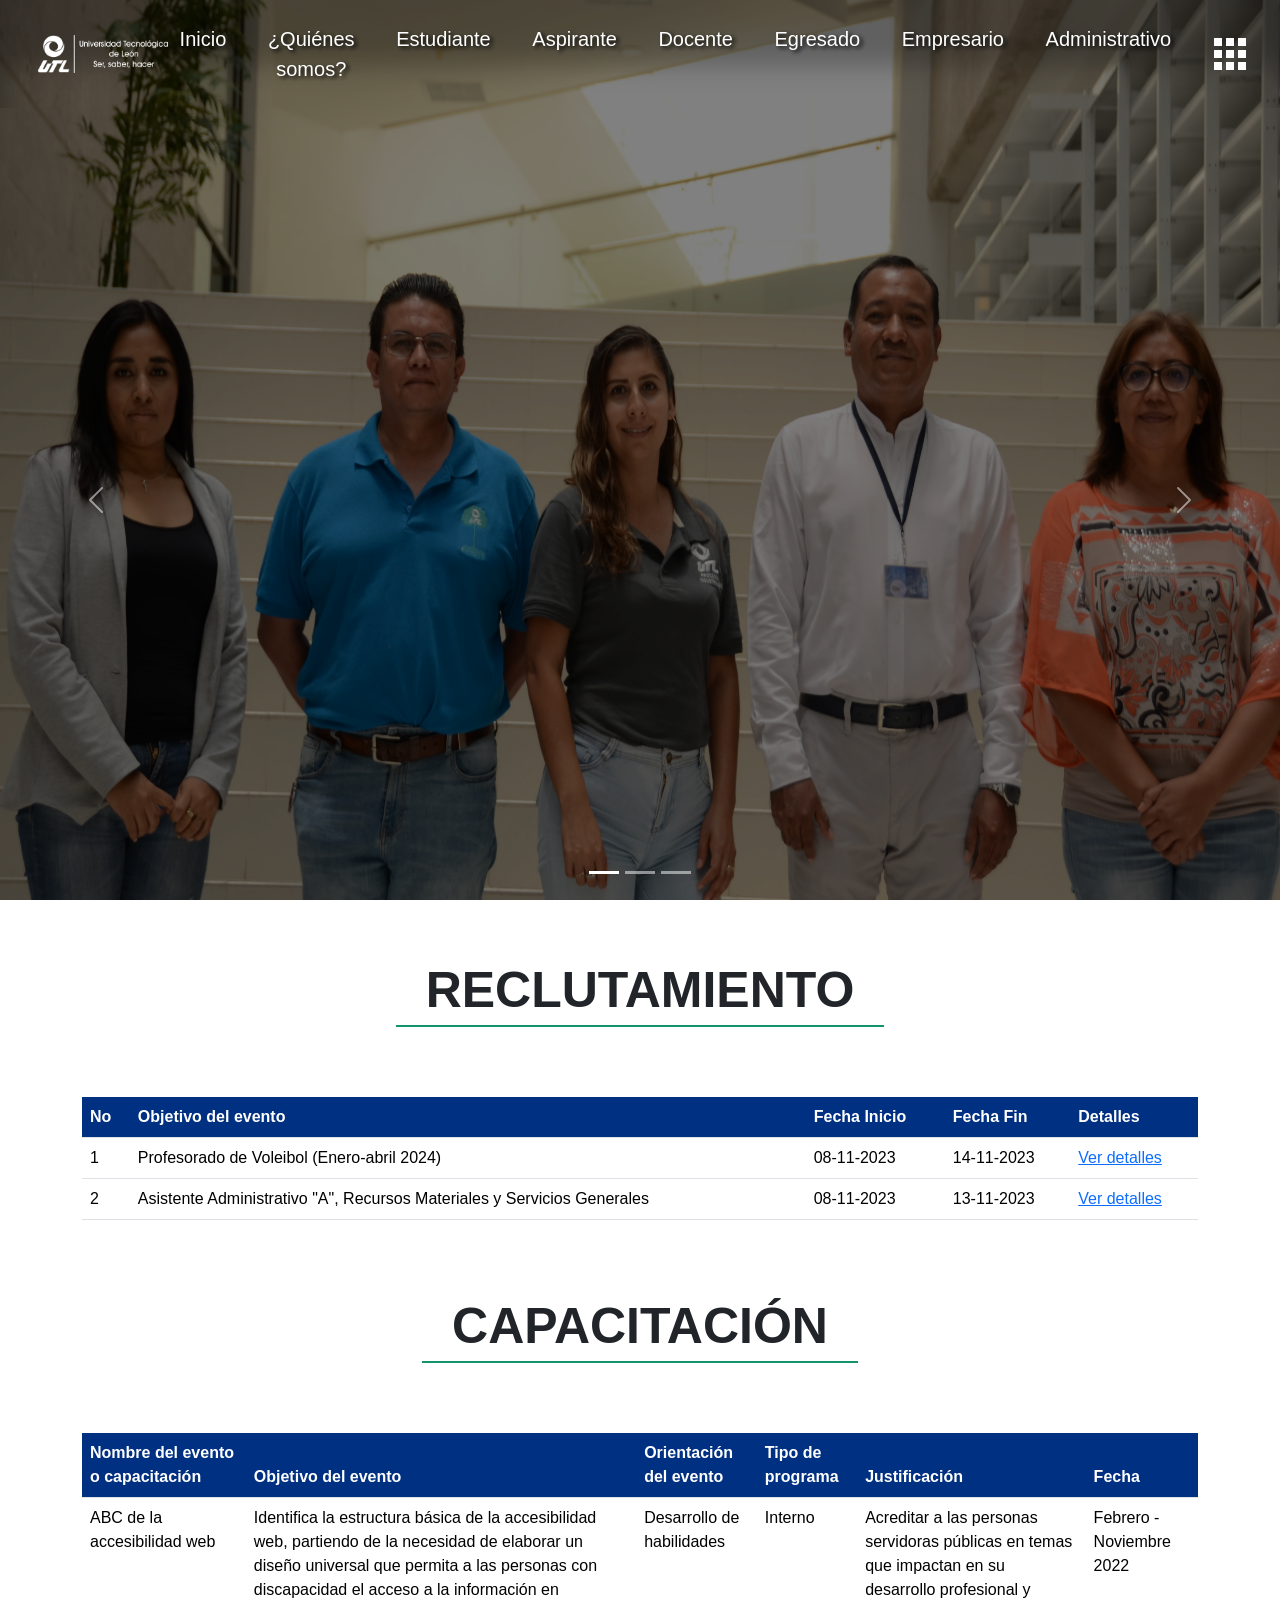
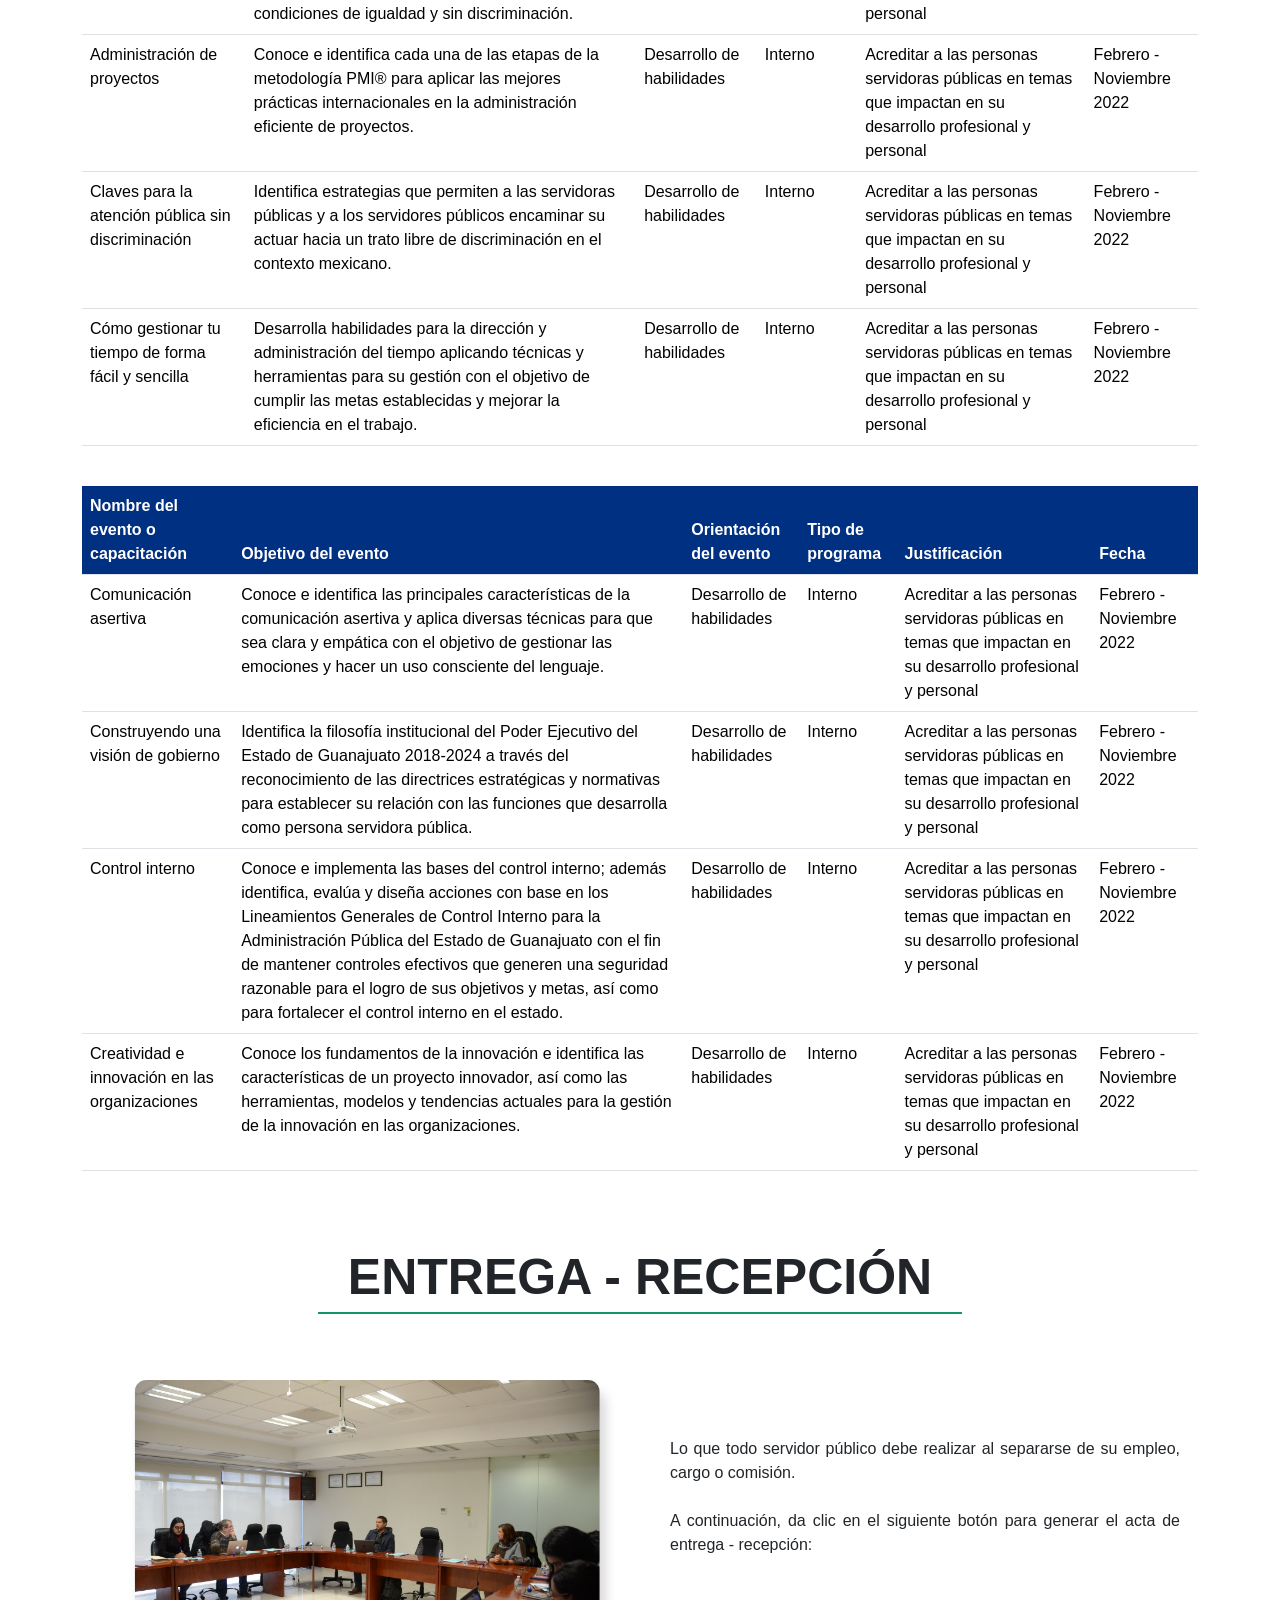
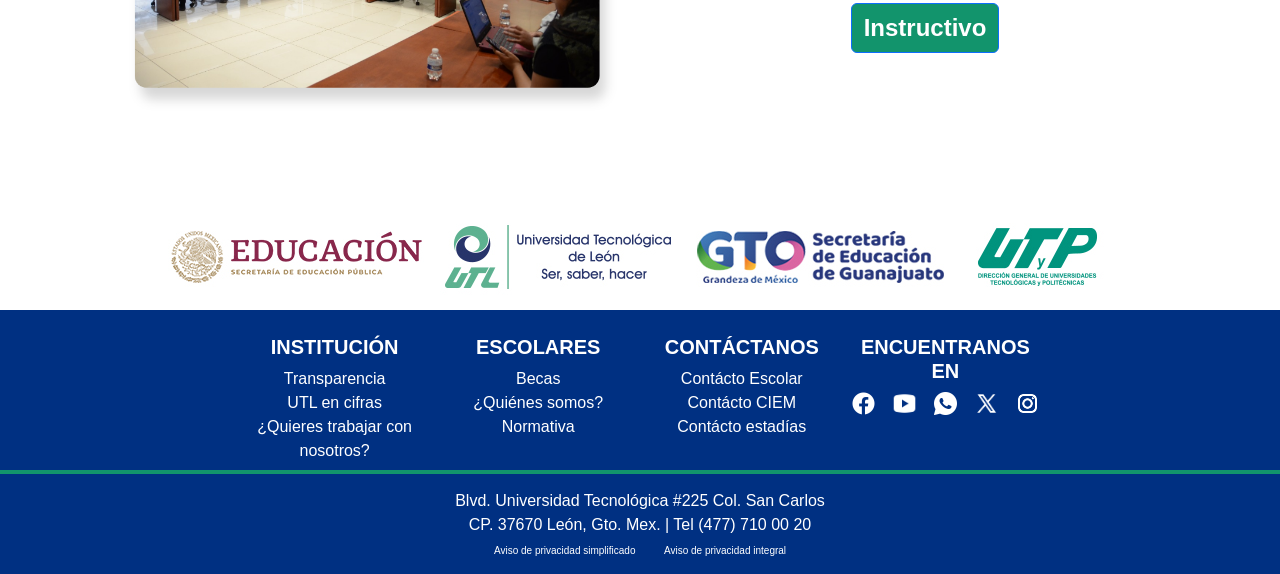
==== pg-administrativo.html @ fa39c4d0 "Primer commit para actualizar proyecto" ====
<!DOCTYPE html>
<html data-bs-theme="light" lang="es-mx">

<head>
    <meta charset="utf-8">
    <meta name="viewport" content="width=device-width, initial-scale=1.0, shrink-to-fit=no">
    <title>Administrativo</title>
    <link rel="icon" type="image/jpeg" sizes="16x16" href="assets/img/favicon.jpg">
    <link rel="stylesheet" href="assets/bootstrap/css/bootstrap.min.css">
    <link rel="stylesheet" href="assets/css/-Filterable-Cards--Filterable-Cards.css">
    <link rel="stylesheet" href="assets/css/3-Columns-Info-Icons.css">
    <link rel="stylesheet" href="assets/css/bs-theme-overrides.css">
    <link rel="stylesheet" href="assets/css/Container.css">
    <link rel="stylesheet" href="assets/css/Features-Image-icons.css">
    <link rel="stylesheet" href="assets/css/Features-Image-images.css">
    <link rel="stylesheet" href="assets/css/index.css">
</head>

<body>
    <nav id="right-menu-nav" class="right-menu-nav is-active" style="right: -226px;">
        <div class="scroll-parent">
            <div class="scroll-container" data-lenis-prevent>
                <div class="container-subtitle">
                    <p id="subtitle" class="subtitle">Admin</p>
                </div>
                <nav class="anchors-table" role="navigation">
                    <ul>
                        <li class="anchors-table-item anchors-table-item-passive">
                            <div class="anchors-table-item-icon">
                                <a class="link-icon" href="#reclutamiento-section"></a>
                            </div>
                            <div class="anchors-table-item-title">
                                <p class="anchors-table-item-title-p">
                                    <a href="#reclutamiento-section" class="anchors-table-item-title-p-a">Reclutamiento</a>
                                </p>
                            </div>
                        </li>
                        <div class="line-break-item"></div>
                        <li class="anchors-table-item anchors-table-item-passive">
                            <div class="anchors-table-item-icon">
                                <a class="link-icon" href="#capacitacion-section"></a>
                            </div>
                            <div class="anchors-table-item-title">
                                <p class="anchors-table-item-title-p">
                                    <a href="#capacitacion-section" class="anchors-table-item-title-p-a">Capacitación</a>
                                </p>
                            </div>
                        </li>
                        <div class="line-break-item"></div>
                        <li class="anchors-table-item anchors-table-item-passive">
                            <div class="anchors-table-item-icon">
                                <a class="link-icon" href="#entrega-section"></a>
                            </div>
                            <div class="anchors-table-item-title">
                                <p class="anchors-table-item-title-p">
                                    <a href="#entrega-section" class="anchors-table-item-title-p-a">Entrega - Recepción</a>
                                </p>
                            </div>
                        </li>
                    </ul>
                </nav>
            </div>
        </div>
    </nav>
    <div id="sideBar">
        <div id="sidebar-container">
            <div class="title-sidebar">
                <span>Ir hacia</span>
                <button type="button" class="btn-apps-close" id="btn-close-apps" onclick="mostrarSideBar()">x</button>
            </div>
            <div class="title-category">
                <span>Alumnos</span>
            </div>
                <div class="categories">
                    <a href="https://sito.utleon.edu.mx/" target="_blank">
                        <div class="app-container">
                            <img src="assets/img/sito-icon-student.png" alt="Icon" width="20" height="20">
                            <p>SITO</p>
                        </div>
                    </a>
                    <a href="http://www.bibliotecaecest.mx/" target="_blank">
                        <div class="app-container">
                            <img src="assets/img/book-icon.png" alt="Icon" width="20" height="20">
                            <p>Biblioteca</p>
                        </div>
                    </a>
                    <a href="https://aulaut.utleon.edu.mx/" target="_blank">
                        <div class="app-container">
                            <img src="assets/img/classroom-icon.png" alt="Icon" width="20" height="20">
                            <p>Aula Virtual</p>
                        </div>
                    </a>
                    <a href="https://outlook.office365.com/mail/" target="_blank">
                        <div class="app-container">
                            <img src="assets/img/email-icon.png" alt="Icon" width="20" height="20">
                            <p>Correo electrónico</p>
                        </div>
                    </a>
                </div>
            <div class="title-category">
                <span>Profesores y Administrativos</span>
            </div>
                <div class="categories">
                    <a href="https://sito.utleon.edu.mx/" target="_blank">
                        <div class="app-container">
                            <img src="assets/img/sito-icon-teacher.png" alt="Icon" width="20" height="20">
                            <p>SITO</p>
                        </div> 
                    </a>
                    <a href="http://sgi.utleon.edu.mx/" target="_blank">
                        <div class="app-container">
                            <img src="assets/img/SGI-icon.png" alt="Icon" width="20" height="20">
                            <p>SGI</p>
                        </div>
                    </a>
                    <a href="http://zammad.utleon.edu.mx/#login" target="_blank">
                        <div class="app-container">
                            <img src="assets/img/table-icon.png" alt="Icon" width="20" height="20">
                            <p>DSI</p>
                        </div>
                    </a>
                </div>
        </div>
    </div>
    <nav class="navbar navbar-expand-sm py-3 position-z">
        <div class="container-fluid"><a class="navbar-brand d-flex align-items-center" href="index.html"><img class="img-fluid img-logo" src="assets/img/LOGO%20UTL%20BLANCO.png" width="226" height="64" alt="Logo" loading="lazy"></a><button data-bs-toggle="collapse" class="navbar-toggler" data-bs-target="#navcol-3"><span class="visually-hidden">Toggle navigation</span><span class="navbar-toggler-icon"></span></button>
            <div class="collapse navbar-collapse" id="navcol-3">
                <ul class="navbar-nav d-flex flex-row justify-content-center align-content-center container-fluid">
                    <li class="nav-item text-info-emphasis text-opacity-25 nav-bar-links"><a class="nav-link fs-5 fw-normal text-center link-light text-navbar-links" href="index.html" data-bs-theme="light" style="font-size: 10px;">Inicio</a></li>
                    <li class="nav-item text-info-emphasis text-opacity-25 nav-bar-links"><a class="nav-link fs-5 fw-normal text-center link-light text-navbar-links nav-link nav-link" href="pg-quienes-somos.html" data-bs-theme="light">¿Quiénes somos?</a></li>
                    <li class="nav-item text-info-emphasis text-opacity-25 nav-bar-links"><a class="nav-link fs-5 fw-normal text-center link-light text-navbar-links nav-link nav-link" href="pg-estudiante.html">Estudiante</a></li>
                    <li class="nav-item text-info-emphasis text-opacity-25 nav-bar-links"><a class="nav-link fs-5 fw-normal text-center link-light text-navbar-links nav-link nav-link nav-link" href="pg-aspirante.html">Aspirante</a></li>
                    <li class="nav-item text-info-emphasis text-opacity-25 nav-bar-links"><a class="nav-link fs-5 fw-normal text-center link-light text-navbar-links nav-link nav-link" href="pg-docente.html">Docente</a></li>
                    <li class="nav-item text-info-emphasis text-opacity-25 nav-bar-links"><a class="nav-link fs-5 fw-normal text-center link-light text-navbar-links nav-link nav-link" href="pg-egresado.html">Egresado</a></li>
                    <li class="nav-item text-info-emphasis text-opacity-25 nav-bar-links"><a class="nav-link fs-5 fw-normal text-center link-light text-navbar-links nav-link nav-link" href="pg-empresario.html">Empresario</a></li>
                    <li class="nav-item text-info-emphasis text-opacity-25 nav-bar-links"><a class="nav-link fs-5 fw-normal text-center link-light text-navbar-links nav-link nav-link" href="pg-administrativo.html">Administrativo</a></li>
                </ul>
                <button id="btn-clic-apps" class="btn-apps" type="button" onclick="mostrarSideBar()"><img src="assets/img/apps-icon.png" width="32" height="32" /></button>
            </div>
        </div>
    </nav>
    <div class="carousel slide position-z-carousel" data-bs-ride="false" id="carousel-1">
        <div class="carousel-inner">
            <div class="carousel-item active"><img class="w-100 d-block" src="assets/img/carousel-admin1.jpg" style="filter: brightness(50%);" alt="Slide Image"></div>
            <div class="carousel-item"><img class="w-100 d-block" src="assets/img/img-2.jpeg" alt="Slide Image" style="filter: brightness(50%);"></div>
            <div class="carousel-item"><img class="w-100 d-block" src="assets/img/img-3.jpg" alt="Slide Image" style="filter: brightness(50%);"></div>
        </div>
        <div><a class="carousel-control-prev" href="#carousel-1" role="button" data-bs-slide="prev" style="padding-top: 0px;margin-top: 100px;"><span class="carousel-control-prev-icon"></span><span class="visually-hidden">Previous</span></a><a class="carousel-control-next" href="#carousel-1" role="button" data-bs-slide="next" style="margin-top: 100px;padding-top: 0px;"><span class="carousel-control-next-icon"></span><span class="visually-hidden">Next</span></a></div>
        <div class="carousel-indicators"><button type="button" data-bs-target="#carousel-1" data-bs-slide-to="0" class="active"></button> <button type="button" data-bs-target="#carousel-1" data-bs-slide-to="1"></button> <button type="button" data-bs-target="#carousel-1" data-bs-slide-to="2"></button></div>
    </div>
    <div class="container-fluid">
        <div class="row">
            <div class="col-md-12 d-flex justify-content-center" style="margin: 0px 0px 70px 0px;">
                <div class="div-titles-heading sections" id="reclutamiento-section">
                    <h1 class="fw-bolder text-dark titles-heading">RECLUTAMIENTO</h1>
                </div>
            </div>
        </div>
        <div class="container">
            <table class="table table-header">
                <thead>
                  <tr>
                    <th scope="col" class="table-header text-white">No</th>
                    <th scope="col" class="table-header text-white">Objetivo del evento</th>
                    <th scope="col" class="table-header text-white">Fecha Inicio</th>
                    <th scope="col" class="table-header text-white">Fecha Fin</th>
                    <th scope="col" class="table-header text-white">Detalles</th>
                  </tr>
                </thead>
                <tbody>
                  <tr>
                    <td scope="row">1</th>
                    <td>Profesorado de Voleibol (Enero-abril 2024)</td>
                    <td>08-11-2023</td>
                    <td>14-11-2023</td>
                    <td><a href="https://sito.utleon.edu.mx/jsp/reclutamiento/convocatorias/937.pdf" target="_blank">Ver detalles</a></td>
                  </tr>
                  <tr>
                    <td scope="row">2</th>
                    <td>Asistente Administrativo "A", Recursos Materiales y Servicios Generales</td>
                    <td>08-11-2023</td>
                    <td>13-11-2023</td>
                    <td><a href="https://sito.utleon.edu.mx/jsp/reclutamiento/convocatorias/938.pdf" target="_blank">Ver detalles</a></td>
                  </tr>
                </tbody>
              </table>
        </div>
    </div>
    <div class="container-fluid">
        <div class="row">
            <div class="col-md-12 d-flex justify-content-center" style="margin: 0px 0px 70px 0px;"">
                <div class="div-titles-heading sections" id="capacitacion-section">
                    <h1 class="fw-bolder text-dark titles-heading">CAPACITACIÓN</h1>
                </div>
            </div>
        </div>
        <div class="container">
            <table class="table table-header">
                <thead>
                  <tr>
                    <th scope="col" class="table-header text-white">Nombre del evento o capacitación</th>
                    <th scope="col" class="table-header text-white">Objetivo del evento</th>
                    <th scope="col" class="table-header text-white">Orientación del evento</th>
                    <th scope="col" class="table-header text-white">Tipo de programa</th>
                    <th scope="col" class="table-header text-white">Justificación</th>
                    <th scope="col" class="table-header text-white">Fecha</th>
                  </tr>
                </thead>
                <tbody>
                  <tr>
                    <td scope="row">ABC de la accesibilidad web</th>
                    <td>Identifica la estructura básica de la accesibilidad web, partiendo de la necesidad de elaborar un diseño universal que permita a las personas con discapacidad el acceso a la información en condiciones de igualdad y sin discriminación.</td>
                    <td>Desarrollo de habilidades</td>
                    <td>Interno</td>
                    <td>Acreditar a las personas servidoras públicas en temas que impactan en su desarrollo profesional y personal</td>
                    <td>Febrero - Noviembre 2022</td>
                  </tr>
                  <tr>
                    <td scope="row">Administración de proyectos</th>
                    <td>Conoce e identifica cada una de las etapas de la metodología PMI® para aplicar las mejores prácticas internacionales en la administración eficiente de proyectos.</td>
                    <td>Desarrollo de habilidades</td>
                    <td>Interno</td>
                    <td>Acreditar a las personas servidoras públicas en temas que impactan en su desarrollo profesional y personal</td>
                    <td>Febrero - Noviembre 2022</td>
                  </tr>
                  <tr>
                    <td scope="row">Claves para la atención pública sin discriminación</th>
                    <td>Identifica estrategias que permiten a las servidoras públicas y a los servidores públicos encaminar su actuar hacia un trato libre de discriminación en el contexto mexicano.</td>
                    <td>Desarrollo de habilidades</td>
                    <td>Interno</td>
                    <td>Acreditar a las personas servidoras públicas en temas que impactan en su desarrollo profesional y personal</td>
                    <td>Febrero - Noviembre 2022</td>
                  </tr>
                  <tr>
                    <td scope="row">Cómo gestionar tu tiempo de forma fácil y sencilla</th>
                    <td>Desarrolla habilidades para la dirección y administración del tiempo aplicando técnicas y herramientas para su gestión con el objetivo de cumplir las metas establecidas y mejorar la eficiencia en el trabajo.</td>
                    <td>Desarrollo de habilidades</td>
                    <td>Interno</td>
                    <td>Acreditar a las personas servidoras públicas en temas que impactan en su desarrollo profesional y personal</td>
                    <td>Febrero - Noviembre 2022</td>
                  </tr>
                </tbody>
              </table>
        </div>
        <br>
        <div class="container">
            <table class="table table-header">
                <thead>
                  <tr>
                    <th scope="col" class="table-header text-white">Nombre del evento o capacitación</th>
                    <th scope="col" class="table-header text-white">Objetivo del evento</th>
                    <th scope="col" class="table-header text-white">Orientación del evento</th>
                    <th scope="col" class="table-header text-white">Tipo de programa</th>
                    <th scope="col" class="table-header text-white">Justificación</th>
                    <th scope="col" class="table-header text-white">Fecha</th>
                  </tr>
                </thead>
                <tbody>
                  <tr>
                    <td scope="row">Comunicación asertiva</th>
                    <td>Conoce e identifica las principales características de la comunicación asertiva y aplica diversas técnicas para que sea clara y empática con el objetivo de gestionar las emociones y hacer un uso consciente del lenguaje.</td>
                    <td>Desarrollo de habilidades</td>
                    <td>Interno</td>
                    <td>Acreditar a las personas servidoras públicas en temas que impactan en su desarrollo profesional y personal</td>
                    <td>Febrero - Noviembre 2022</td>
                  </tr>
                  <tr>
                    <td scope="row">Construyendo una visión de gobierno</th>
                    <td>Identifica la filosofía institucional del Poder Ejecutivo del Estado de Guanajuato 2018-2024 a través del reconocimiento de las directrices estratégicas y normativas para establecer su relación con las funciones que desarrolla como persona servidora pública.</td>
                    <td>Desarrollo de habilidades</td>
                    <td>Interno</td>
                    <td>Acreditar a las personas servidoras públicas en temas que impactan en su desarrollo profesional y personal</td>
                    <td>Febrero - Noviembre 2022</td>
                  </tr>
                  <tr>
                    <td scope="row">Control interno</th>
                    <td>Conoce e implementa las bases del control interno; además identifica, evalúa y diseña acciones con base en los Lineamientos Generales de Control Interno para la Administración Pública del Estado de Guanajuato con el fin de mantener controles efectivos que generen una seguridad razonable para el logro de sus objetivos y metas, así como para fortalecer el control interno en el estado.</td>
                    <td>Desarrollo de habilidades</td>
                    <td>Interno</td>
                    <td>Acreditar a las personas servidoras públicas en temas que impactan en su desarrollo profesional y personal</td>
                    <td>Febrero - Noviembre 2022</td>
                  </tr>
                  <tr>
                    <td scope="row">Creatividad e innovación en las organizaciones</th>
                    <td>Conoce los fundamentos de la innovación e identifica las características de un proyecto innovador, así como las herramientas, modelos y tendencias actuales para la gestión de la innovación en las organizaciones.</td>
                    <td>Desarrollo de habilidades</td>
                    <td>Interno</td>
                    <td>Acreditar a las personas servidoras públicas en temas que impactan en su desarrollo profesional y personal</td>
                    <td>Febrero - Noviembre 2022</td>
                  </tr>
                </tbody>
              </table>
        </div>
    </div>
    <div class="container-fluid">
        <div class="row">
            <div class="col-md-12 d-flex justify-content-center">
                <div class="div-titles-heading sections" id="entrega-section">
                    <h1 class="fw-bolder text-dark titles-heading">ENTREGA - RECEPCIÓN</h1>
                </div>
            </div>
        </div>
    </div>
    <div class="container" style="padding: 30px;">
        <div class="row">
            <div class="col" style="padding: 30px;">
                <div class="anline-div"><img src="assets/img/fotoAdministrativo.png" style="width: 500px;"></div>
            </div>
            <div class="col col-aline d-flex flex-column justify-content-center">
                <div id="history-item-1" class="history-item">
                    <p style="text-align: justify;font-size: 16px;">Lo que todo servidor público debe realizar al separarse de su empleo, cargo o comisión.<br><br>A continuación, da clic en el siguiente botón para generar el acta de entrega - recepción:</p>
                </div>
                <div id="div-button"><a href="https://www.utleon.edu.mx/resource/documentos/Instructivo%20para%20generar%20el%20acta%20de%20entrega%20recepci%C3%B3n%20final.docx" class="btn btn-primary" type="button" style="font-size: 24px;background: var(--bs-paleta-verde);font-weight: bold;">Instructivo</a></div>
            </div>
        </div>
    </div>
    <div class="img-footer-utl" style="padding: 0;padding-top: 30px;"><img class="img-footer-utl" src="assets/img/footer-logo_2022.jpg"></div>
    <footer class="text-white footer1" style="background: var(--bs-paleta-azul);">
        <div class="container">
            <div class="row justify-content-center">
                <div class="col-sm-4 col-md-3 text-center text-lg-start d-flex flex-column item">
                    <h3 class="fs-6 text-white footer-title-link" style="text-align:center;">INSTITUCIÓN</h3>
                    <ul class="list-unstyled">
                        <li style="text-align:center;"><a class="link-light" href="https://transparencia.guanajuato.gob.mx/transparencia/informacion_publica_pordependencia.php?dependencia=52">Transparencia</a></li>
                        <li style="text-align:center;"><a class="link-light" href="https://www.utleon.edu.mx/resource/img/imagenes/utl_datos/POA%202022.pdf">UTL en cifras</a></li>
                        <li style="text-align:center;"><a class="link-light" href="https://sito.utleon.edu.mx/jsp/reclutamiento/muestra_convocatoria_general.jsp" style="text-align:center;">¿Quieres trabajar con nosotros?</a></li>
                    </ul>
                </div>
                <div class="col-sm-4 col-md-3 text-center text-lg-start d-flex flex-column item">
                    <h3 class="fs-6 text-white footer-title-link" style="text-align:center;">ESCOLARES</h3>
                    <ul class="list-unstyled">
                        <li style="text-align:center;"><a class="link-light" href="pg-estudiante.html#beca-section">Becas</a></li>
                        <li style="text-align:center;"><a class="link-light" href="pg-quienes-somos.html">¿Quiénes somos?</a></li>
                        <li style="text-align:center;"><a class="link-light" href="https://www.utleon.edu.mx/resource/documentos/CIV_Solicitud%202%20Politicas%20de%20carga%20acad%C3%A9mica.pdf">Normativa</a></li>
                    </ul>
                </div>
                <div class="col-sm-4 col-md-3 text-center text-lg-start d-flex flex-column item">
                    <h3 class="fs-6 text-white footer-title-link" style="text-align:center;">CONTÁCTANOS</h3>
                    <ul class="list-unstyled">
                        <li style="text-align:center;"><a class="link-light" href="pg-aspirante.html#contact-section">Contácto Escolar</a></li>
                        <li style="text-align:center;"><a class="link-light" href="pg-egresado.html#contact-section">Contácto CIEM</a></li>
                        <li style="text-align:center;"><a class="link-light" href="pg-empresario.html#estadias-section">Contácto estadías</a></li>
                    </ul>
                </div>
                <div class="col-sm-4 col-md-3 text-center text-lg-start d-flex flex-column item">
                    <h3 class="fs-6 text-white footer-title-link" style="text-align:center;">ENCUENTRANOS EN</h3>
                    <ul class="list-unstyled">
                        <li class="container-rs-icons">
                            <a href="https://www.facebook.com/UTLmex/"><img class="rs-icons" src="assets/img/facebook-icon.png"/></a>
                            <a href="https://www.youtube.com/watch?v=nBwhAYlqEzY"><img class="rs-icons" src="assets/img/youtube-icon.png" /></a>
                            <a href="#"><img class="rs-icons" src="assets/img/whatsapp-icon.png"/></a>
                            <a href="https://twitter.com/utlmex"><img class="rs-icons" src="assets/img/x-icon.png"/></a>
                            <a href="https://www.instagram.com/utlmex/"><img class="rs-icons" src="assets/img/instagram-icon.png"/></a>
                        </li>
                    </ul>
                </div>
            </div>
        </div>
    </footer>
    <footer class="text-center footer2" style="background: var(--bs-paleta-azul);">
        <div class="container text-white d-block">
            <p class="text-light mb-0">Blvd. Universidad Tecnológica #225 Col. San Carlos</p>
            <p class="text-light mb-0 col-12">CP. 37670 León, Gto. Mex. | Tel (477) 710 00 20</p>
            <ul class="list-inline">
                <li class="list-inline-item list-inline-item me-4"><a class="link-light links-footer-small" href="https://utleon.edu.mx/resource/documentos/AVISO%20PRIVACIDAD%20SIMPLIFICADO-23.pdf">Aviso de privacidad simplificado</a></li>
                <li class="list-inline-item list-inline-item"><a class="link-light links-footer-small" href="https://utleon.edu.mx/resource/documentos/AVISO%20PRIVACIDAD%20INTEGRAL%2023.pdf">Aviso de privacidad integral</a></li>
            </ul>
        </div>
    </footer>
    <div class="btn-up">
        <a href="#"><img src="assets/img/arrow-icon.png" alt="Flecha arriba"></a>
    </div>
    <script src="assets/bootstrap/js/bootstrap.min.js"></script>
    <script src="assets/js/general.js"></script>
</body>

</html>
---- assets/css/-Filterable-Cards--Filterable-Cards.css ----
.filtr-item {
  padding-top: 30px;
}

.filtr-controls span {
  cursor: pointer;
}

.filtr-controls span:after {
  content: ' ';
  width: 0;
  height: 1px;
  position: absolute;
  bottom: 0;
  left: 50%;
  background: transparent;
  -webkit-transition: all .6s ease;
  transition: all .6s ease;
}

.filtr-controls span.active:after {
  width: 100%;
  left: 0;
  background: #000;
}

.filtr-loading {
  border: 5px solid #333;
  position: relative;
  border-radius: 40px;
  height: 40px;
  left: 50%;
  margin: 80px 0;
  opacity: 0;
  top: 0;
  width: 40px;
  z-index: 2;
  -webkit-animation: pulsate 1s ease-out infinite;
  animation: pulsate 1s ease-out infinite;
}

@keyframes pulsate {
}
---- assets/css/3-Columns-Info-Icons.css ----
* {
  -webkit-border-radius: 0 0 0 0;
  border-radius: 0 0 0 0;
  font-family: 'Roboto';
  /*color: var(--bs-light-border-subtle) !important;*/
}

.login-card {
  max-width: 350px;
  padding: 40px 40px;
}

.login-card .profile-img-card {
  width: 96px;
  height: 96px;
  margin: 0 auto 10px;
  display: block;
  border-radius: 50%;
}

.login-card .profile-name-card {
  font-size: 16px;
  font-weight: regular;
  text-align: center;
  margin: 10px 0 0;
  min-height: 1em;
}

.card {
  /*float: left;*/
  /*margin: auto;*/
}

.container-img-quienessomos {
  display: flex;
  justify-content: center;
}

.button-admin {
  display: flex;
  justify-content: center;
}

.aline-p {
  display: inline;
  font-size: 16px;
}

#anline-button {
  display: inline;
  padding-left: 20px;
}

.card-step {
  padding-top: 20px;
}

.aline-card {
  display: flex;
  justify-content: center;
}

h4 {
}

.h4-card {
  display: flex;
  justify-content: center;
}

.h4-card {
  padding: 20px;
}

.anline-div {
  display: flex;
  justify-content: center;
}

.icon-class {
}

#div-button {
  display: flex;
  justify-content: center;
  padding-top: 30px;
}

.aline-h {
  display: inline;
}
---- assets/css/bs-theme-overrides.css ----
:root, [data-bs-theme=light] {
  --bs-light: #ffffff;
  --bs-light-rgb: 255,255,255;
  --bs-light-text-emphasis: #666666;
  --bs-light-bg-subtle: #FFFFFF;
  --bs-light-border-subtle: #FFFFFF;
}

.btn-light {
  --bs-btn-color: #000000;
  --bs-btn-bg: #ffffff;
  --bs-btn-border-color: #ffffff;
  --bs-btn-hover-color: #000000;
  --bs-btn-hover-bg: #D9D9D9;
  --bs-btn-hover-border-color: #CCCCCC;
  --bs-btn-focus-shadow-rgb: 38,38,38;
  --bs-btn-active-color: #000000;
  --bs-btn-active-bg: #CCCCCC;
  --bs-btn-active-border-color: #BFBFBF;
  --bs-btn-disabled-color: #000000;
  --bs-btn-disabled-bg: #ffffff;
  --bs-btn-disabled-border-color: #ffffff;
}

.btn-outline-light {
  --bs-btn-color: #ffffff;
  --bs-btn-border-color: #ffffff;
  --bs-btn-focus-shadow-rgb: 255,255,255;
  --bs-btn-hover-color: #000000;
  --bs-btn-hover-bg: #ffffff;
  --bs-btn-hover-border-color: #ffffff;
  --bs-btn-active-color: #000000;
  --bs-btn-active-bg: #ffffff;
  --bs-btn-active-border-color: #ffffff;
  --bs-btn-disabled-color: #ffffff;
  --bs-btn-disabled-bg: transparent;
  --bs-btn-disabled-border-color: #ffffff;
}
---- assets/css/Container.css ----
.container {
  display: flex;
  justify-content: center;
}

#col-tsu {
  display: flex;
  justify-content: center;
}
---- assets/css/Features-Image-icons.css ----
.bs-icon {
  --bs-icon-size: .75rem;
  display: flex;
  flex-shrink: 0;
  justify-content: center;
  align-items: center;
  font-size: var(--bs-icon-size);
  width: calc(var(--bs-icon-size) * 2);
  height: calc(var(--bs-icon-size) * 2);
  color: var(--bs-primary);
}

.bs-icon-xs {
  --bs-icon-size: 1rem;
  width: calc(var(--bs-icon-size) * 1.5);
  height: calc(var(--bs-icon-size) * 1.5);
}

.bs-icon-sm {
  --bs-icon-size: 1rem;
}

.bs-icon-md {
  --bs-icon-size: 1.5rem;
}

.bs-icon-lg {
  --bs-icon-size: 2rem;
}

.bs-icon-xl {
  --bs-icon-size: 2.5rem;
}

.bs-icon.bs-icon-primary {
  color: var(--bs-white);
  background: var(--bs-primary);
}

.bs-icon.bs-icon-primary-light {
  color: var(--bs-primary);
  background: rgba(var(--bs-primary-rgb), .2);
}

.bs-icon.bs-icon-semi-white {
  color: var(--bs-primary);
  background: rgba(255, 255, 255, .5);
}

.bs-icon.bs-icon-rounded {
  border-radius: .5rem;
}

.bs-icon.bs-icon-circle {
  border-radius: 50%;
}

#videoInstitucional {
  margin: auto;
  display: block;
}

.row-becas {
  margin: 0 auto;
}

.hijo {
  /*margin: 0 auto;*/
}
---- assets/css/Features-Image-images.css ----
.fit-cover {
  object-fit: cover;
}
---- assets/css/index.css ----
:root {
  --bs-paleta-verde: #12946C;
  --bs-paleta-azul: #003082;
  --menur-black: rgba(60,60,60,0.6);
}

* {
  font-size: 16px;
  font-family: Roboto,sans-serif;
  will-change: auto;
  animation-delay: 0s;
  animation-duration: 0.5s !important;
  animation-timing-function: linear;
  box-sizing: border-box;
  margin: 0;
}

body {
  overflow-x: hidden;
  overflow-y: auto;
}

.position-z-carousel {
  z-index: 1;
  box-shadow: inset 0px 50px rgba(0,0,0,1);
}

.position-z {
  z-index: 2;
  position: absolute;
  min-width: 100%;
  box-shadow: inset 0px 65px 25px rgba(0,0,0,0.25);
}

.img-logo {
  margin-left: 1.6rem;
}

.text-navbar-links {
  color: var(--bs-white);
  text-shadow: 3px 2px 4px #000;
}

.nav-bar-links {
  margin: 0rem 0.8rem !important;
  transition: background-color 0.5s;
  border-radius: 10px;
}

.nav-bar-links:hover {
  background-color: var(--bs-paleta-verde);
}

.btn-apps {
  background-color: inherit;
  border: inherit;
  margin-right: 2rem;
  width: 32px;
  padding: 10px;
}

#sideBar {
  width: 0px;
  height: calc(100vh - 200px);
  position: absolute;
  top: 100px;
  right: 0;
  background-color: #0a1324;
  z-index: 100;
  border-radius: 10px;
  color: #fff;
  transition: 0.3s all;
}

#sideBar.mostrar {
  width: 320px;
}

#sidebar-container {
  display: none;
}

.title-sidebar {
  margin: 10px 0;
  display: flex;
  justify-content: space-between;
}

.title-sidebar span {
  font-size: 24px;
}

.btn-apps-close {
  background-color: inherit;
  border: inherit;
  color: #fff;
  font-size: 20px;
}

.title-category span {
  font-size: 12px;
}

.categories {
  margin: 15px 0;
}

.categories a {
  text-decoration: none;
  color: #fff;
}

.app-container {
  width: 100%;
  display: flex;
  align-items: center;
  padding: 10px;
  border-radius: 8px;
  transition: background-color 0.5s;
}

.app-container img {
  margin-right: 10px;
}

.app-container p {
  margin: auto 0;
}

.app-container:hover {
  background-color: #003082;
}

.carousel-inner {
  width: 100%;
  height: 100vh;
}

.carousel-item img {
  height: 100vh;
}

.div-titles-heading {
  border-bottom: 2px solid var(--bs-paleta-verde);
}

.titles-heading {
  font-size: 50px;
  margin: 60px 30px 5px 30px;
}

.container-img-notice {
  display: flex;
  align-items: center;
}

#img-notice {
  width: 100%;
  height: 500px;
}

.notice-item {
  width: 100%;
  border-radius: 10px;
  box-shadow: 5px 5px 15px 5px rgba(0, 0, 0, 0.4);
  padding: 20px;
}

.notice-item h4 {
  text-align: center;
  padding: 0.2rem 0rem;
}

.notice-item h4 span {
  font-size: 25px;
  font-weight: 700;
}

.notice-date {
  border-bottom: 1px solid rgb(200,200,200);
  padding: 0.2rem 0rem;
}

.notice-date span {
  font-size: 14px !important;
}

.notice-link {
  color: #fff;
  text-decoration: none;
  background-color: var(--bs-paleta-azul);
  padding: 5px 10px;
  border: 2px solid var(--bs-paleta-azul);
  font-size: 12px;
  border-radius: 8px;
}

.container-avisos {
  width: 100%;
  display: flex;
  justify-content: center;
}

.container-calendar {
  width: 100%;
  display: flex;
  justify-content: center;
  margin: 50px 0px;
}

.calendar {
  width: 60rem;
  transition: transform 0.3s;
}

.calendar:hover {
  transform: scale(1.2);
}

.img-footer-utl {
  display: flex;
  justify-content: center;
}

.footer1 {
  border-bottom: 4px solid var(--bs-paleta-verde);
}

.footer1 .container {
  height: 160px;
  padding-top: 25px;
}

.footer-title-link {
  font-size: 20px !important;
  text-decoration: none;
  font-weight: 800;
}

.link-light {
  text-decoration: none;
}

footer .links-footer-small {
  font-size: 10px;
}

.rs-contact {
  display: flex;
  justify-content: center;
}

.container-rs-icons {
  display: flex;
  justify-content: center;
}

.rs-icons {
  max-width: 25px;
  max-height: 25px;
  margin: 0px 0.5rem;
}

.footer2 .container {
  height: 100px;
  padding-top: 15px;
}

/* Menu lateral */

.right-menu-nav {
  width: 50px;
  height: 100vh;
  background-color: var(--menur-black);
  position: fixed !important;
  left: -50px;
  top: 0;
  border: 1px solid #fff;
  border-left: none;
  z-index: 100;
  transition: 0.3s all;
  color: #fff;
}

.right-menu-nav:hover {
  width: 230px;
  
}

.scroll-parent {
  overflow: hidden;
  width: 100%;
  height: 100%;
}

.scroll-container {
  display: block;
  height: 100%;
  overflow-x: hidden;
  padding: 36px 0px;
}

.container-subtitle {
  width: 100%;
  min-height: 15%;
  display: flex;
  justify-content: center;
  align-items: center;
}

.anchors-table {
  width: 100%;
  min-height: 85%;
}

.anchors-table ul {
  padding: 0;
}

.anchors-table-item {
  width: 100%;
  height: 50px;
  list-style: none;
  display: flex;
  align-items: center;
}

.anchors-table-item-icon {
  min-width: 50px !important;
  display: flex;
  justify-content: center;
}

.anchors-table-item-icon .link-icon {
  display: grid;
  place-items: center;
}

.anchors-table-item-icon .link-icon {
  width: 16px;
  height: 16px;
  border: 0px solid;
  background-image: url('../../assets/img/passiveIcon.png');
  background-size: 16px 16px;
  background-position: end;
  background-repeat: no-repeat;
}

.anchors-table-item-icon a.active {
  background-image: url('../../assets/img/activeIcon.png');
  transition: 0.5s background;
  background-size: 16px 16px;
  background-repeat: no-repeat;
}

.anchors-table-item-title-p {
  margin: 0;
}

.anchors-table-item a {
  text-decoration: none;
  color: #fff;
}

.line-break-item {
  width: 1px;
  height: 32px;
  background: #fafafa;
  margin: 0px 24.5px;
}

/* Cierra estilos menu lateral */
/* Pagina estudiantes */
.sangria1{
  margin-left: 20px;
}
.sangria2{
  margin-left: 40px;
}
    /* Modal proceso PAGO */
    .btnModal-proceso-constancia{
      border: inherit;
    }
    #PagoModalLabel{
      font-weight: 700;
    }
    .btn-primary{
      background-color: #003082;
    }
    .bg-primary{
      background-color: #003082 !important;
    }
    .table-primary{
      background-color: #003082 !important;
    }    
    .btn-success{
      background-color: #12946C;
    }
    .bg-success{
      background-color: #12946C;
    }
    .links-emprendimiento{
      text-decoration: none;
    }
    .btns{
      margin: 0 !important;
      padding: 0 !important;
    }
    .table-header{
      background-color: #003082 !important;
    }
    .table-header-G{
      background-color: var(--bs-paleta-verde) !important;
    }
    .btn-prcs-admision{
      width: 600px;
    }
    .btn-prcs-admision:hover{
      opacity: 0.8;
      transition: 0.5s all;
    }
    .btn-up{
      border-radius: 60%;
      background-color: #12946C;
      position: fixed;
      right: 40px;
      bottom: 40px;
      display: flex;
      width: 60px;
      height: 60px;
      justify-content: center;
      align-items: center;
    }
    .btn-up img{
      width: 40px;
    }
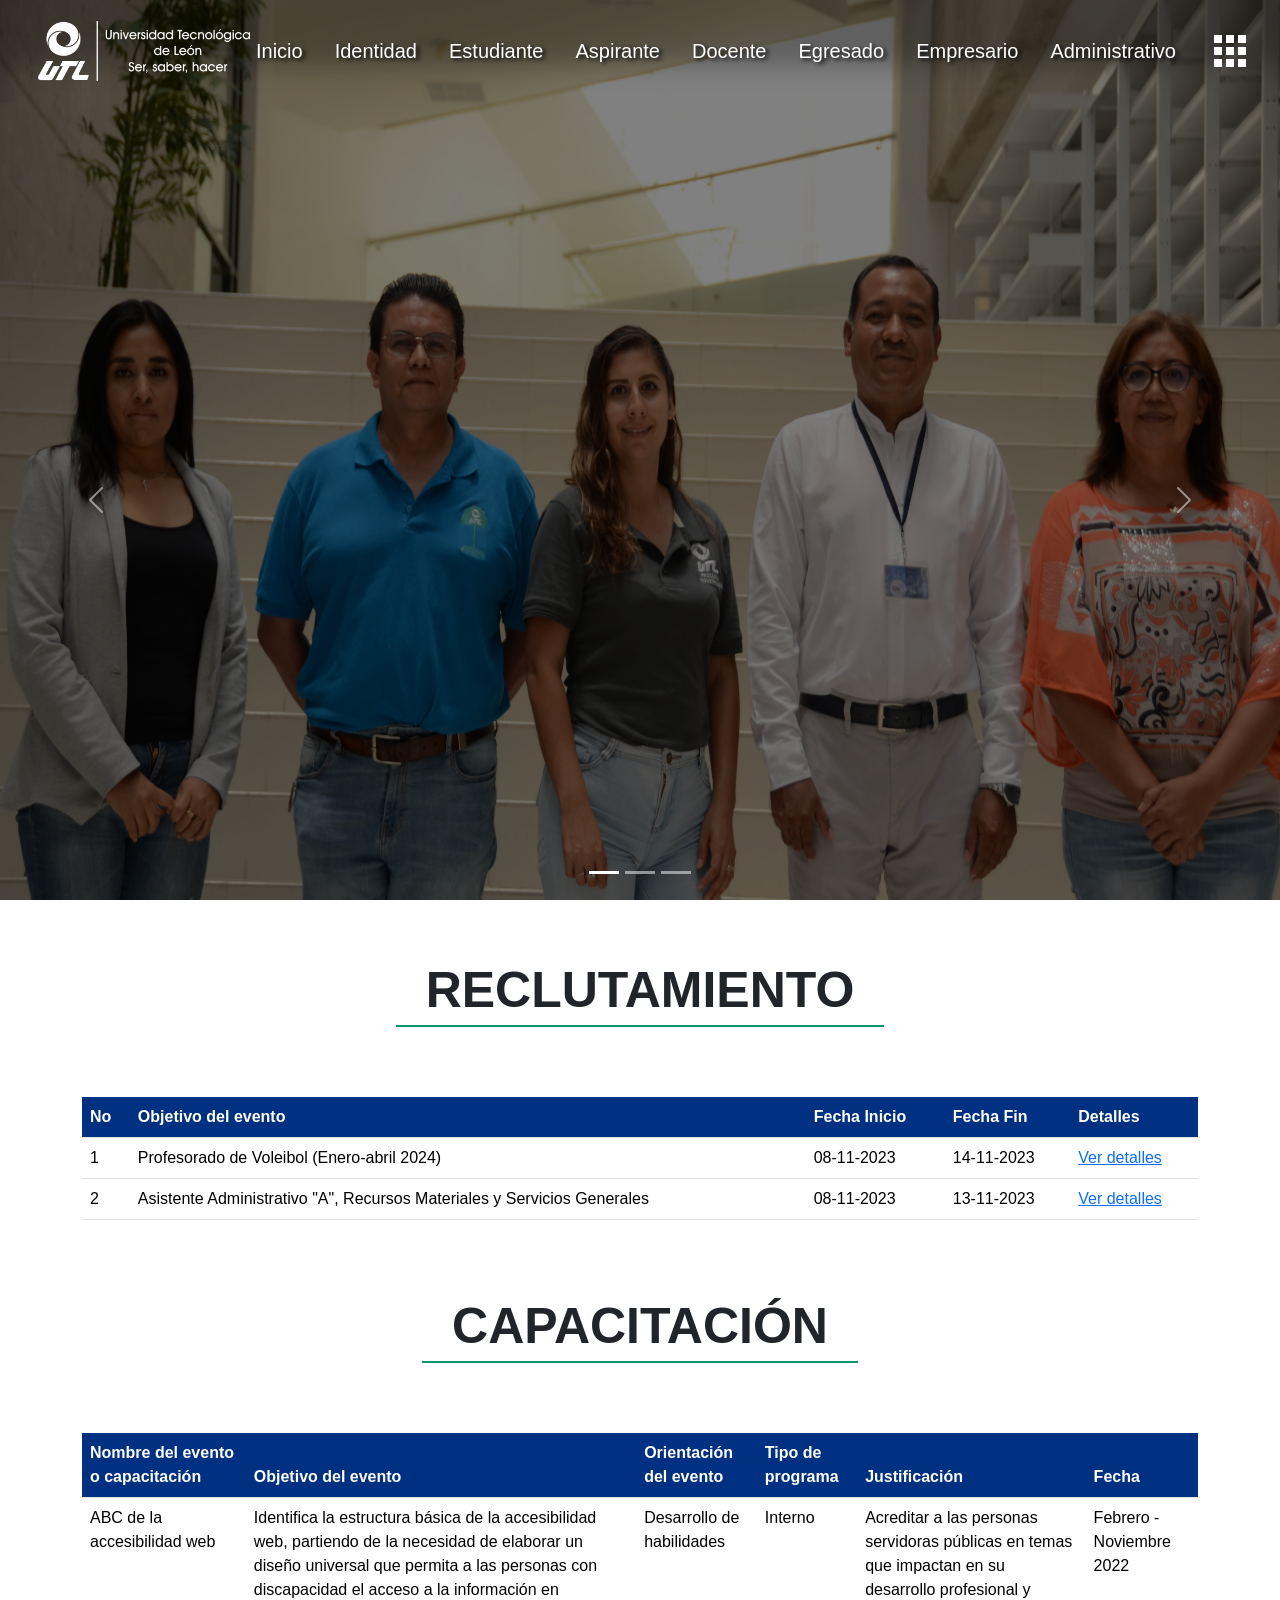
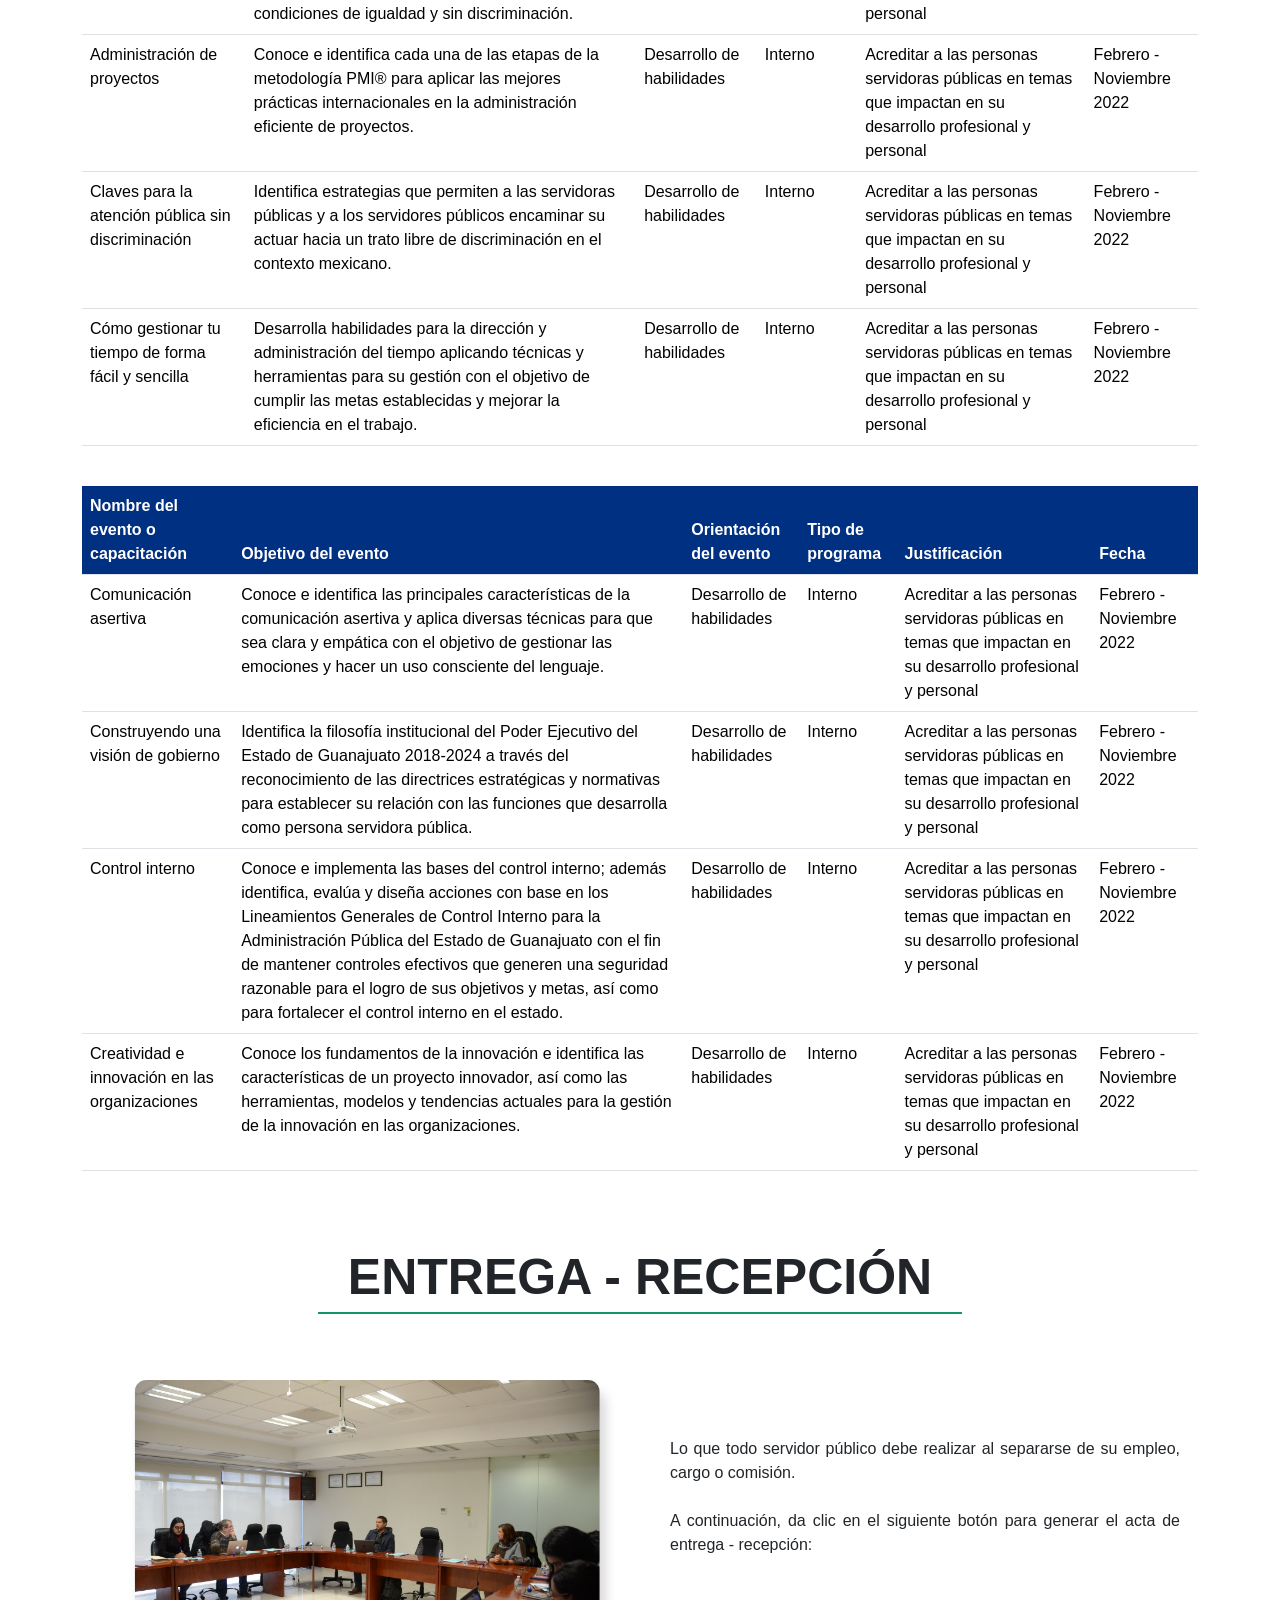
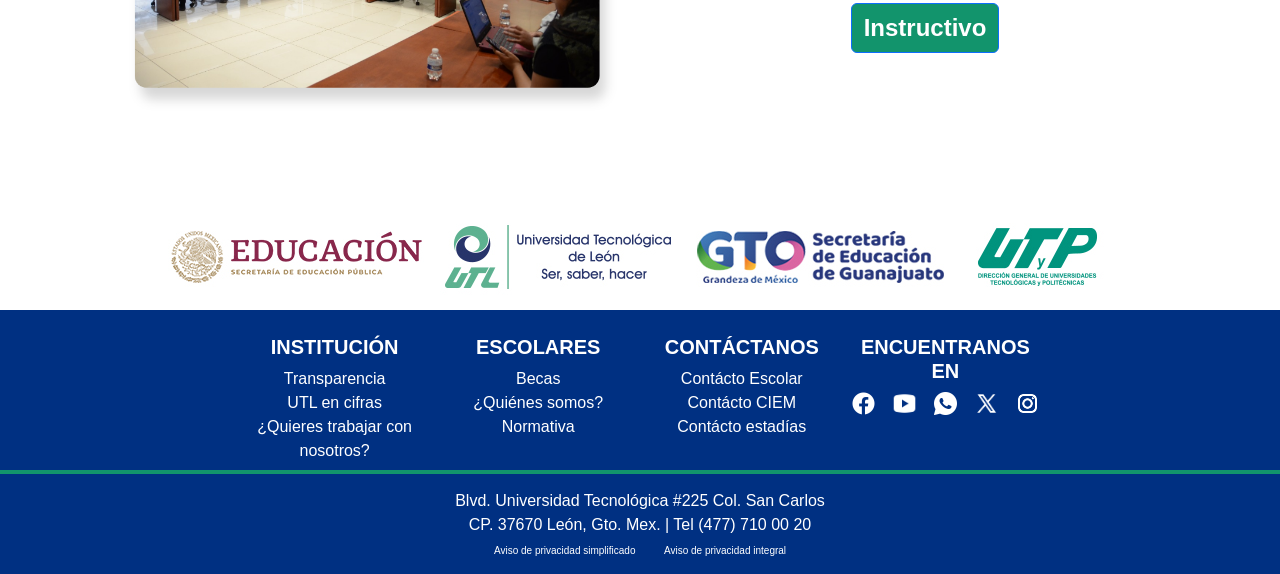
==== commit f0fad0e8: "Cambios en diseño para verse en Laptop" ====
--- a/pg-administrativo.html
+++ b/pg-administrativo.html
@@ -127,7 +127,7 @@
             <div class="collapse navbar-collapse" id="navcol-3">
                 <ul class="navbar-nav d-flex flex-row justify-content-center align-content-center container-fluid">
                     <li class="nav-item text-info-emphasis text-opacity-25 nav-bar-links"><a class="nav-link fs-5 fw-normal text-center link-light text-navbar-links" href="index.html" data-bs-theme="light" style="font-size: 10px;">Inicio</a></li>
-                    <li class="nav-item text-info-emphasis text-opacity-25 nav-bar-links"><a class="nav-link fs-5 fw-normal text-center link-light text-navbar-links nav-link nav-link" href="pg-quienes-somos.html" data-bs-theme="light">¿Quiénes somos?</a></li>
+                    <li class="nav-item text-info-emphasis text-opacity-25 nav-bar-links"><a class="nav-link fs-5 fw-normal text-center link-light text-navbar-links nav-link nav-link" href="pg-quienes-somos.html" data-bs-theme="light">Identidad</a></li>
                     <li class="nav-item text-info-emphasis text-opacity-25 nav-bar-links"><a class="nav-link fs-5 fw-normal text-center link-light text-navbar-links nav-link nav-link" href="pg-estudiante.html">Estudiante</a></li>
                     <li class="nav-item text-info-emphasis text-opacity-25 nav-bar-links"><a class="nav-link fs-5 fw-normal text-center link-light text-navbar-links nav-link nav-link nav-link" href="pg-aspirante.html">Aspirante</a></li>
                     <li class="nav-item text-info-emphasis text-opacity-25 nav-bar-links"><a class="nav-link fs-5 fw-normal text-center link-light text-navbar-links nav-link nav-link" href="pg-docente.html">Docente</a></li>
--- a/assets/css/index.css
+++ b/assets/css/index.css
@@ -434,3 +434,20 @@
     .btn-up img{
       width: 40px;
     }
+
+    .tsu-div-container .offer{
+      width: 270px !important;
+    }
+
+@media (max-width: 1366px){
+  .nav-bar-links {
+    margin: 0rem 0.5rem !important;
+  }
+  .eje-style h4{
+    font-size: 18px !important;
+  }
+
+  .tsu-div-container .offer{
+    width: 250px !important;
+  }
+}
